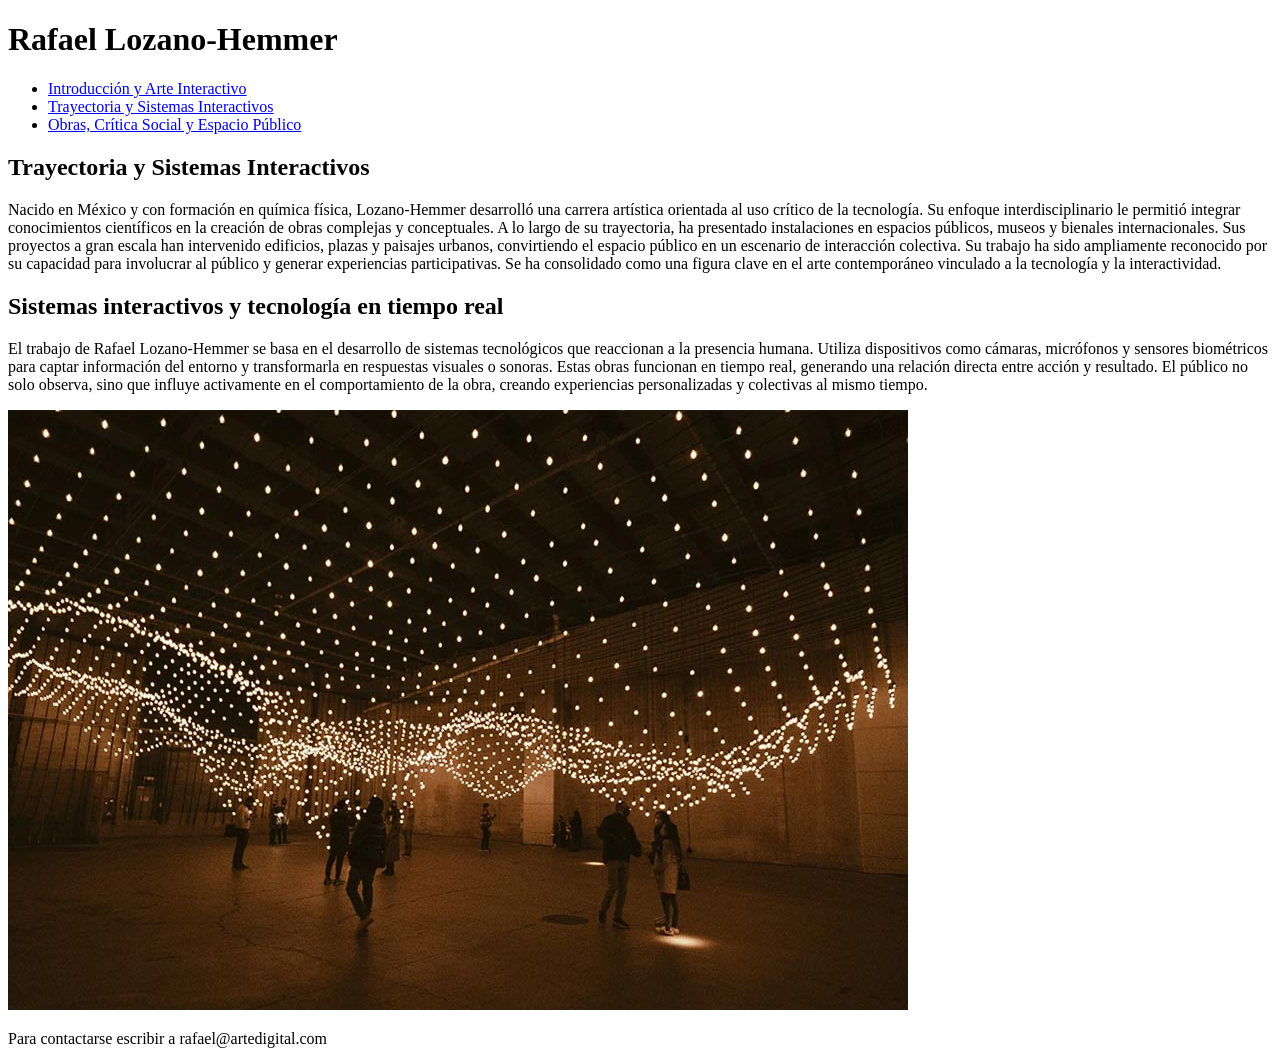
==== 2index.html @ e73c8558 "estructura de html hice el html de la pagina 1 y 2, la 3 aun falta completar y programar en css" ====
<!DOCTYPE html>
<html lang="es">
    <head>
        <meta charset="UTF-8">
        <link rel="stylesheet" href="estilos.css">
        <!-- Tipografía de Google -->
  <link href="https://fonts.googleapis.com/css2?family=Roboto:wght@700&display=swap" rel="stylesheet">
</head>
        <title>Rafael Lozano-Hemmer</title>
    </head>
<body>
    <header>
    <h1>Rafael Lozano-Hemmer</h1>
    </header>
    <!-- menu de navegacion -->
     <nav>
     <ul>
      <li><a href="index.html">Introducción y Arte Interactivo</a></li>
      <li><a href="2index.html">Trayectoria y Sistemas Interactivos</a></li>
      <li><a href="3index.html">Obras, Crítica Social y Espacio Público</a></li>
      </nav>
       <main>
    <section>
      <h2>Trayectoria y Sistemas Interactivos</h2>
      <p>Nacido en México y con formación en química física, Lozano-Hemmer desarrolló una carrera artística orientada al uso crítico de la tecnología. Su enfoque interdisciplinario le permitió integrar conocimientos científicos en la creación de obras complejas y conceptuales.

A lo largo de su trayectoria, ha presentado instalaciones en espacios públicos, museos y bienales internacionales. Sus proyectos a gran escala han intervenido edificios, plazas y paisajes urbanos, convirtiendo el espacio público en un escenario de interacción colectiva.

Su trabajo ha sido ampliamente reconocido por su capacidad para involucrar al público y generar experiencias participativas. Se ha consolidado como una figura clave en el arte contemporáneo vinculado a la tecnología y la interactividad.
</p>
    </section>
    <section>
        <h2>Sistemas interactivos y tecnología en tiempo real</h2>
        <p>El trabajo de Rafael Lozano-Hemmer se basa en el desarrollo de sistemas tecnológicos que reaccionan a la presencia humana. Utiliza dispositivos como cámaras, micrófonos y sensores biométricos para captar información del entorno y transformarla en respuestas visuales o sonoras.

Estas obras funcionan en tiempo real, generando una relación directa entre acción y resultado. El público no solo observa, sino que influye activamente en el comportamiento de la obra, creando experiencias personalizadas y colectivas al mismo tiempo.
</p>
    </section>
       <img src="lozano2.jpg" alt="obra multimedial de lozano"
      </main>
      <footer> <p>Para contactarse escribir a rafael@artedigital.com</p>
</footer>
    </body>
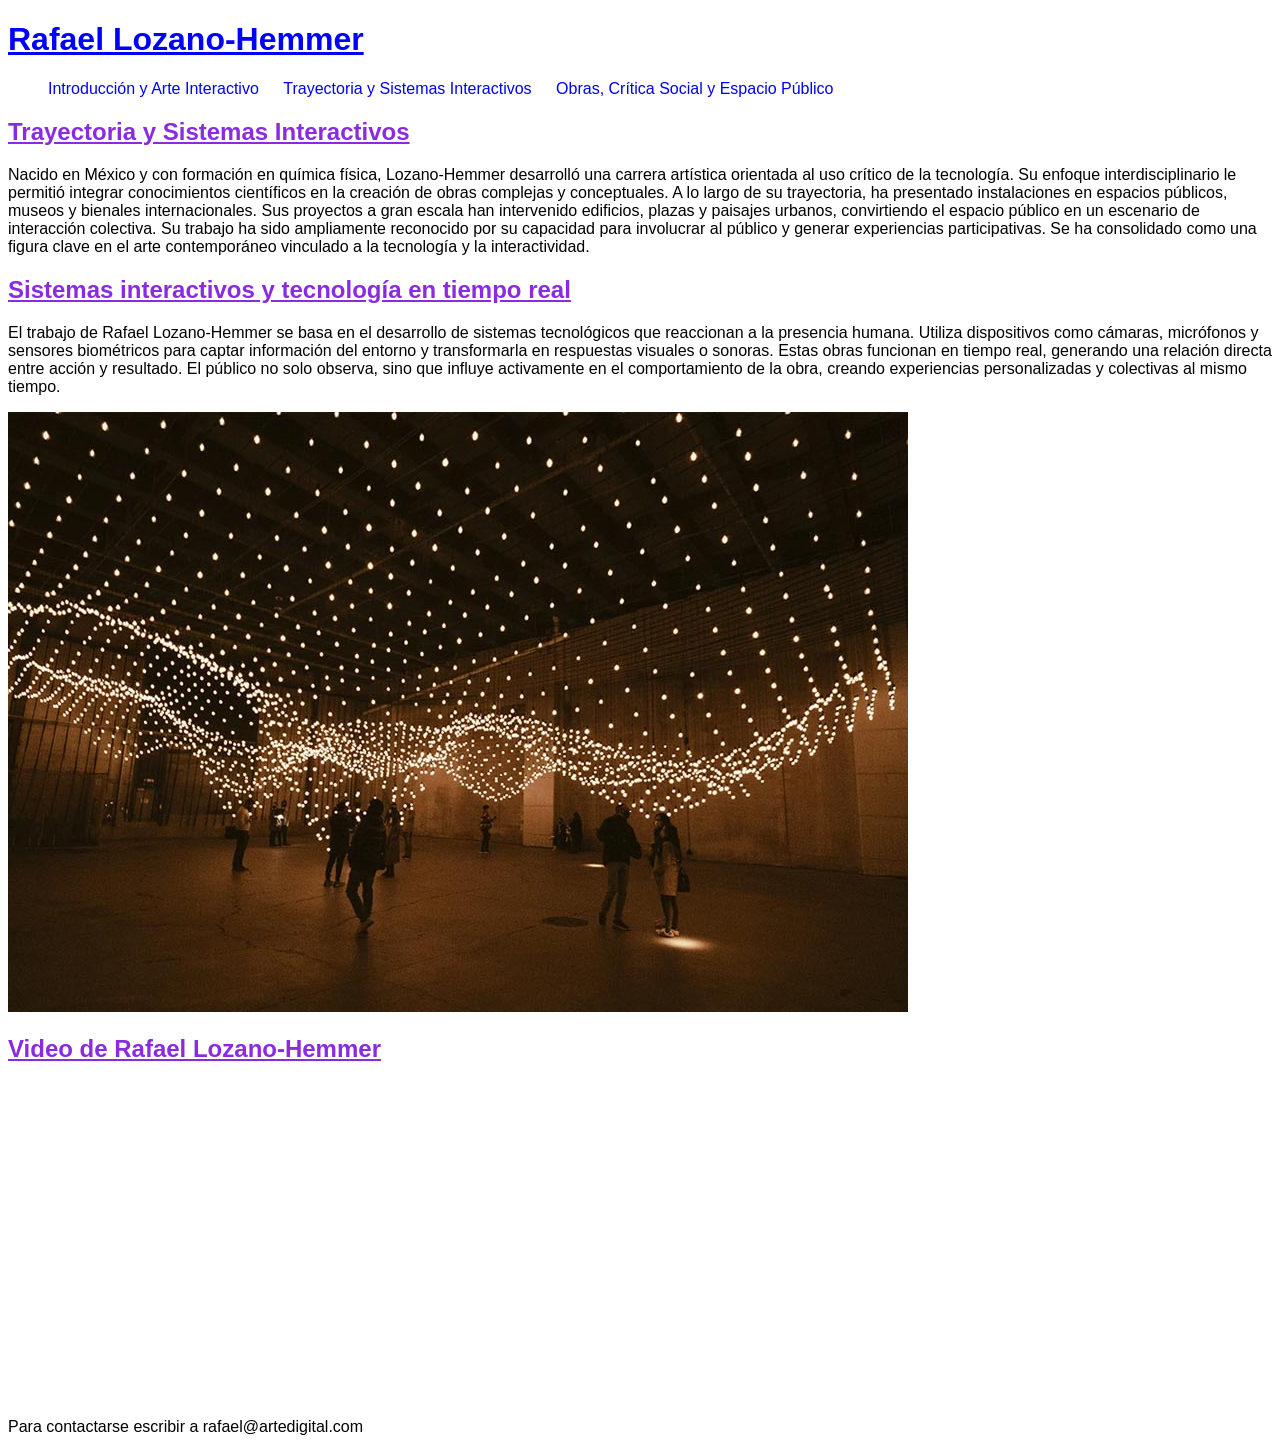
==== commit afb770c6: "html avanzado y css html avanzado y css en progreso" ====
--- a/2index.html
+++ b/2index.html
@@ -6,7 +6,7 @@
         <!-- Tipografía de Google -->
   <link href="https://fonts.googleapis.com/css2?family=Roboto:wght@700&display=swap" rel="stylesheet">
 </head>
-        <title>Rafael Lozano-Hemmer</title>
+        <title>Trayectoria y Sistemas Interactivos</title>
     </head>
 <body>
     <header>
@@ -37,6 +37,14 @@
 </p>
     </section>
        <img src="lozano2.jpg" alt="obra multimedial de lozano"
+       <section>
+  <h2>Video de Rafael Lozano-Hemmer</h2>
+  <iframe width="560" height="315" 
+        src="https://www.youtube.com/embed/jTzojcaanDs" 
+        frameborder="0" 
+        allowfullscreen>
+</iframe>
+</section>
       </main>
       <footer> <p>Para contactarse escribir a rafael@artedigital.com</p>
 </footer>
--- a/estilos.css
+++ b/estilos.css
@@ -0,0 +1,29 @@
+body {
+  font-family: 'Roboto', sans-serif;
+}
+nav ul li {
+  display: inline;    /* Pone los <li> uno al lado del otro */
+  margin-right: 20px; /* Espacio entre los links */
+}
+nav ul li a:link {
+  color: blue;          /* Color de los links no visitados */
+  text-decoration: none; /* Quita el subrayado */
+}
+nav ul li a:visited {
+  color: purple;        /* Color de los links ya visitados */
+  text-decoration: none; /* Quita el subrayado */
+}
+nav ul li a:hover {
+  color: red;              /* Cambia el color al pasar el mouse */
+  text-decoration: underline; /* Subraya el link al pasar el mouse */
+}
+nav ul li a:active {
+  color: green;             /* Cambia el color mientras se hace clic */
+  text-decoration: underline; /* Subraya el link en el clic */
+}
+h1 {
+  color: blue;              /* Cambia el color del texto */
+  text-decoration: underline; /* Subraya el título */
+}
+h2{color: blueviolet;
+text-decoration: underline;}
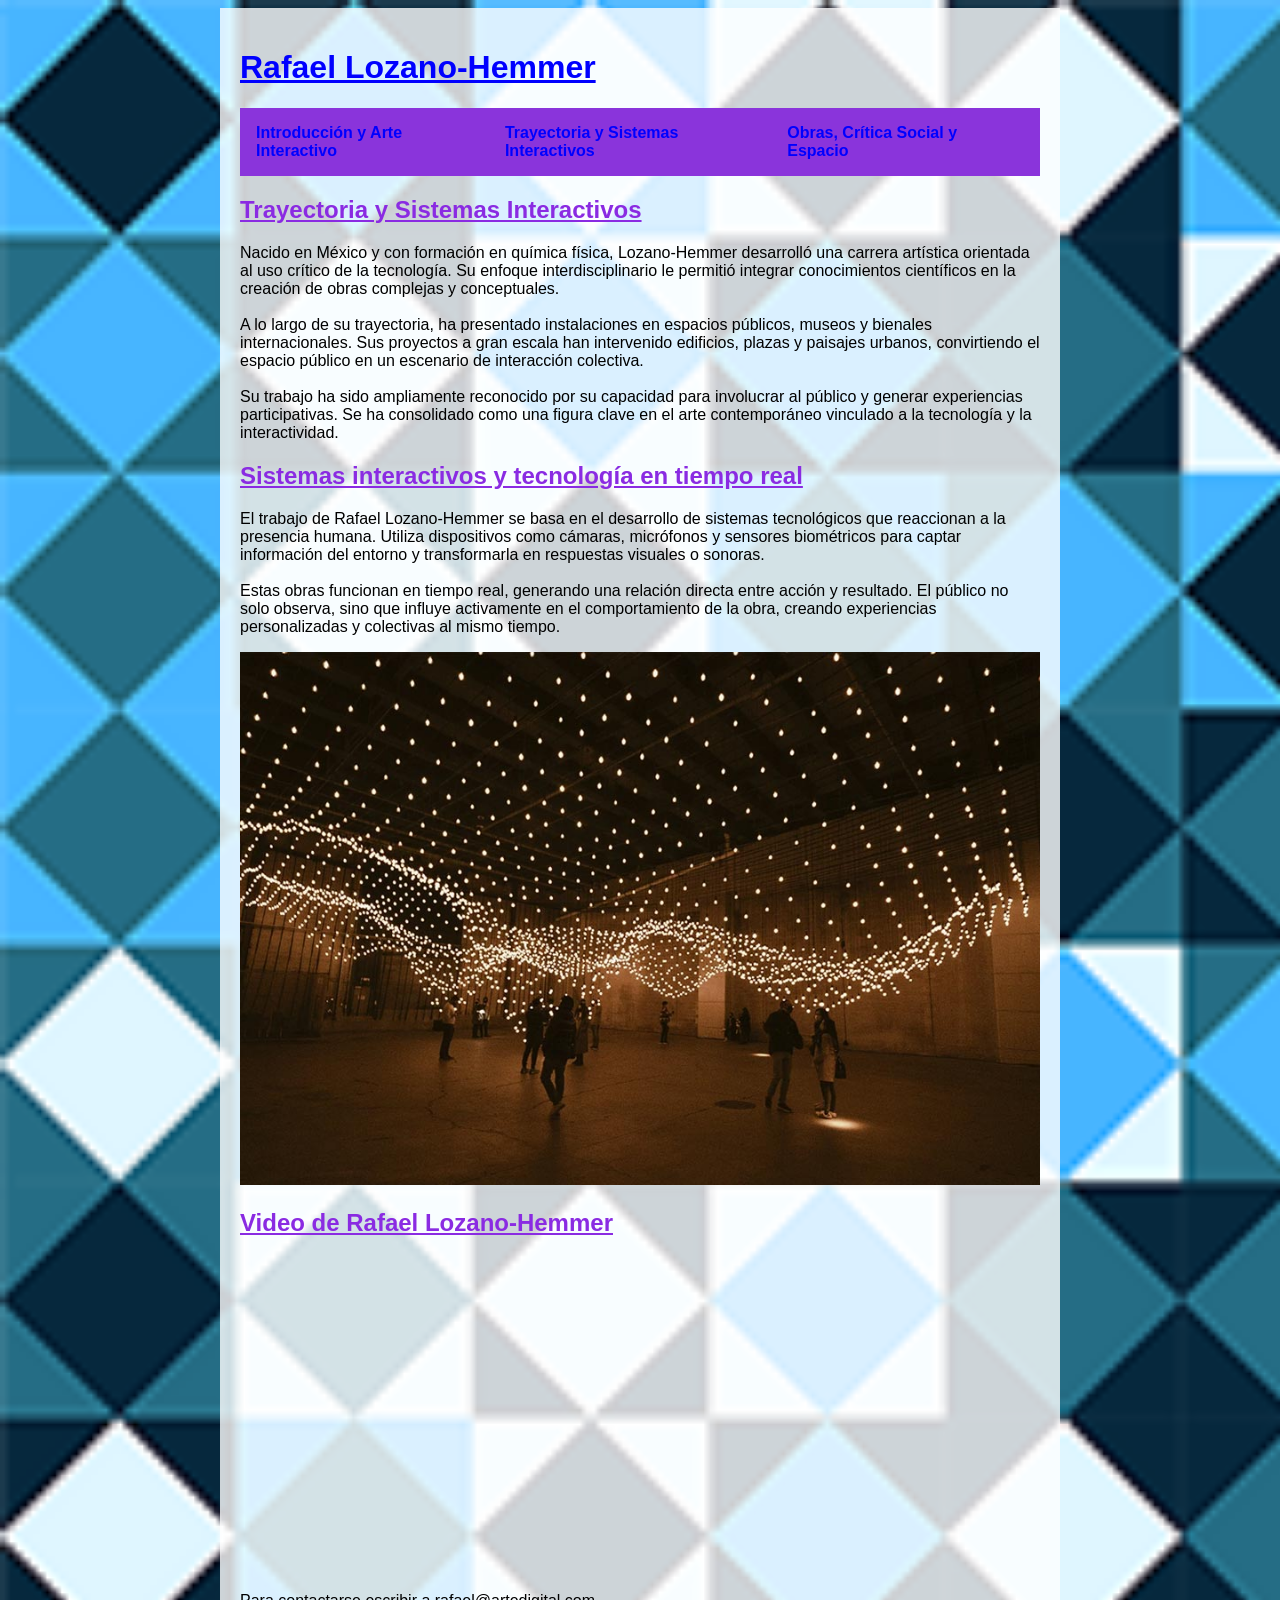
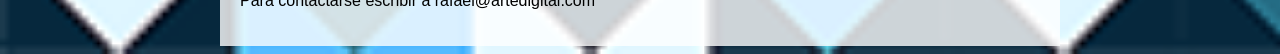
==== commit b4fcd704: "agregue cambios sugeridos por ia agregue cambios sugeridos por ia" ====
--- a/2index.html
+++ b/2index.html
@@ -9,31 +9,33 @@
         <title>Trayectoria y Sistemas Interactivos</title>
     </head>
 <body>
+    <div class="contenedor">
     <header>
-    <h1>Rafael Lozano-Hemmer</h1>
+    <h1><strong>Rafael Lozano-Hemmer</strong></h1>
     </header>
     <!-- menu de navegacion -->
-     <nav>
+     <nav class="menu">
      <ul>
       <li><a href="index.html">Introducción y Arte Interactivo</a></li>
       <li><a href="2index.html">Trayectoria y Sistemas Interactivos</a></li>
-      <li><a href="3index.html">Obras, Crítica Social y Espacio Público</a></li>
+      <li><a href="3index.html">Obras, Crítica Social y Espacio</a></li>
       </nav>
        <main>
     <section>
       <h2>Trayectoria y Sistemas Interactivos</h2>
-      <p>Nacido en México y con formación en química física, Lozano-Hemmer desarrolló una carrera artística orientada al uso crítico de la tecnología. Su enfoque interdisciplinario le permitió integrar conocimientos científicos en la creación de obras complejas y conceptuales.
-
-A lo largo de su trayectoria, ha presentado instalaciones en espacios públicos, museos y bienales internacionales. Sus proyectos a gran escala han intervenido edificios, plazas y paisajes urbanos, convirtiendo el espacio público en un escenario de interacción colectiva.
-
-Su trabajo ha sido ampliamente reconocido por su capacidad para involucrar al público y generar experiencias participativas. Se ha consolidado como una figura clave en el arte contemporáneo vinculado a la tecnología y la interactividad.
-</p>
+      <p>
+  Nacido en México y con formación en química física, Lozano-Hemmer desarrolló una carrera artística orientada al uso crítico de la tecnología. Su enfoque interdisciplinario le permitió integrar conocimientos científicos en la creación de obras complejas y conceptuales.<br><br>
+  
+  A lo largo de su trayectoria, ha presentado instalaciones en espacios públicos, museos y bienales internacionales. Sus proyectos a gran escala han intervenido edificios, plazas y paisajes urbanos, convirtiendo el espacio público en un escenario de interacción colectiva.<br><br>
+  
+  Su trabajo ha sido ampliamente reconocido por su capacidad para involucrar al público y generar experiencias participativas. Se ha consolidado como una figura clave en el arte contemporáneo vinculado a la tecnología y la interactividad.
     </section>
     <section>
         <h2>Sistemas interactivos y tecnología en tiempo real</h2>
-        <p>El trabajo de Rafael Lozano-Hemmer se basa en el desarrollo de sistemas tecnológicos que reaccionan a la presencia humana. Utiliza dispositivos como cámaras, micrófonos y sensores biométricos para captar información del entorno y transformarla en respuestas visuales o sonoras.
-
-Estas obras funcionan en tiempo real, generando una relación directa entre acción y resultado. El público no solo observa, sino que influye activamente en el comportamiento de la obra, creando experiencias personalizadas y colectivas al mismo tiempo.
+     <p>
+  El trabajo de Rafael Lozano-Hemmer se basa en el desarrollo de sistemas tecnológicos que reaccionan a la presencia humana. Utiliza dispositivos como cámaras, micrófonos y sensores biométricos para captar información del entorno y transformarla en respuestas visuales o sonoras.<br><br>
+  
+  Estas obras funcionan en tiempo real, generando una relación directa entre acción y resultado. El público no solo observa, sino que influye activamente en el comportamiento de la obra, creando experiencias personalizadas y colectivas al mismo tiempo.
 </p>
     </section>
        <img src="lozano2.jpg" alt="obra multimedial de lozano"
@@ -48,4 +50,5 @@
       </main>
       <footer> <p>Para contactarse escribir a rafael@artedigital.com</p>
 </footer>
+</div>
     </body>
--- a/estilos.css
+++ b/estilos.css
@@ -10,7 +10,7 @@
   text-decoration: none; /* Quita el subrayado */
 }
 nav ul li a:visited {
-  color: purple;        /* Color de los links ya visitados */
+  color: rgb(230, 218, 230);        /* Color de los links ya visitados */
   text-decoration: none; /* Quita el subrayado */
 }
 nav ul li a:hover {
@@ -26,4 +26,33 @@
   text-decoration: underline; /* Subraya el título */
 }
 h2{color: blueviolet;
-text-decoration: underline;}+text-decoration: underline;}
+body{
+    background-image: url("fondo.png");
+    background-size: cover;
+}
+.contenedor {
+  max-width: 800px;
+  margin: 0 auto;   
+  padding: 20px;  
+  background-color: rgba(255, 255, 255, 0.8);
+}
+img{max-width: 100%;}
+.menu {
+  background-color: #8a34db; /* azul de fondo */
+  padding: 1rem;            /* espacio interno */
+}
+
+.menu ul {
+  list-style: none;         
+  margin: 0;
+  padding: 0;
+  display: flex;           
+  gap: 1rem;                
+}
+
+.menu a {
+  color: white;            
+  text-decoration: none;    
+  font-weight: bold;
+}
